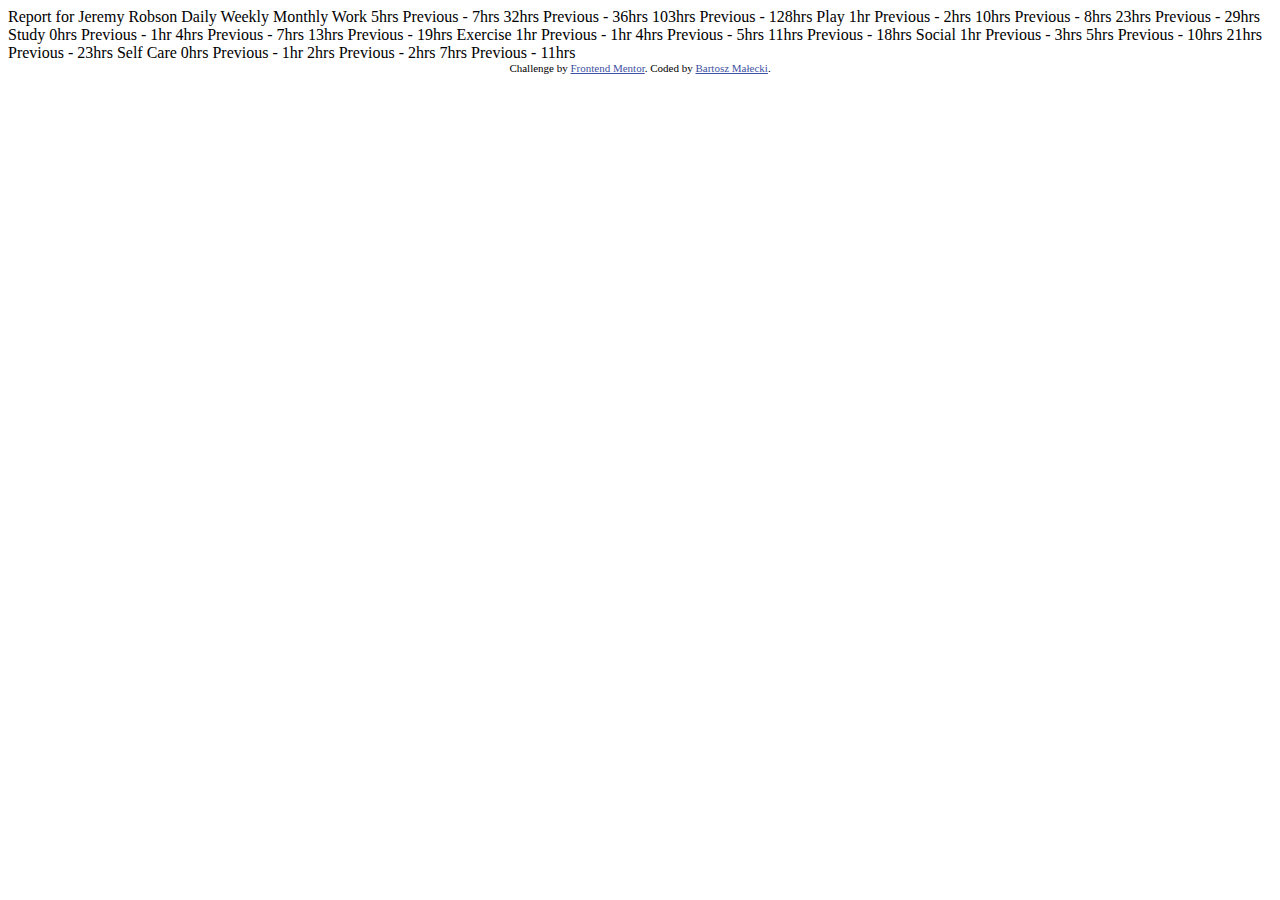
==== src/pages/index.html @ 53db72f7 "prepared folder" ====
<!DOCTYPE html>
<html lang="en">
  <head>
    <meta charset="UTF-8" />
    <meta name="viewport" content="width=device-width, initial-scale=1.0" />
    <link
      rel="icon"
      type="image/png"
      sizes="32x32"
      href="./src/assets/icons/favicon-32x32.png"
    />
    <title>Frontend Mentor | Time tracking dashboard</title>
    <!-- Feel free to remove these styles or customise in your own stylesheet 👍 -->
    <style>
      .attribution {
        font-size: 11px;
        text-align: center;
      }
      .attribution a {
        color: hsl(228, 45%, 44%);
      }
    </style>
  </head>
  <body>
    Report for Jeremy Robson Daily Weekly Monthly Work 5hrs
    <!-- daily -->
    Previous - 7hrs
    <!-- daily -->
    32hrs
    <!-- weekly -->
    Previous - 36hrs
    <!-- weekly -->
    103hrs
    <!-- monthly -->
    Previous - 128hrs
    <!-- monthly -->

    Play 1hr
    <!-- daily -->
    Previous - 2hrs
    <!-- daily -->
    10hrs
    <!-- weekly -->
    Previous - 8hrs
    <!-- weekly -->
    23hrs
    <!-- monthly -->
    Previous - 29hrs
    <!-- monthly -->

    Study 0hrs
    <!-- daily -->
    Previous - 1hr
    <!-- daily -->
    4hrs
    <!-- weekly -->
    Previous - 7hrs
    <!-- weekly -->
    13hrs
    <!-- monthly -->
    Previous - 19hrs
    <!-- monthly -->

    Exercise 1hr
    <!-- daily -->
    Previous - 1hr
    <!-- daily -->
    4hrs
    <!-- weekly -->
    Previous - 5hrs
    <!-- weekly -->
    11hrs
    <!-- monthly -->
    Previous - 18hrs
    <!-- monthly -->

    Social 1hr
    <!-- daily -->
    Previous - 3hrs
    <!-- daily -->
    5hrs
    <!-- weekly -->
    Previous - 10hrs
    <!-- weekly -->
    21hrs
    <!-- monthly -->
    Previous - 23hrs
    <!-- monthly -->

    Self Care 0hrs
    <!-- daily -->
    Previous - 1hr
    <!-- daily -->
    2hrs
    <!-- weekly -->
    Previous - 2hrs
    <!-- weekly -->
    7hrs
    <!-- monthly -->
    Previous - 11hrs
    <!-- monthly -->

    <div class="attribution">
      Challenge by
      <a href="https://www.frontendmentor.io?ref=challenge" target="_blank"
        >Frontend Mentor</a
      >. Coded by
      <a href="https://github.com/bartosz-malecki" target="_blank"
        >Bartosz Małecki</a
      >.
    </div>
  </body>
</html>
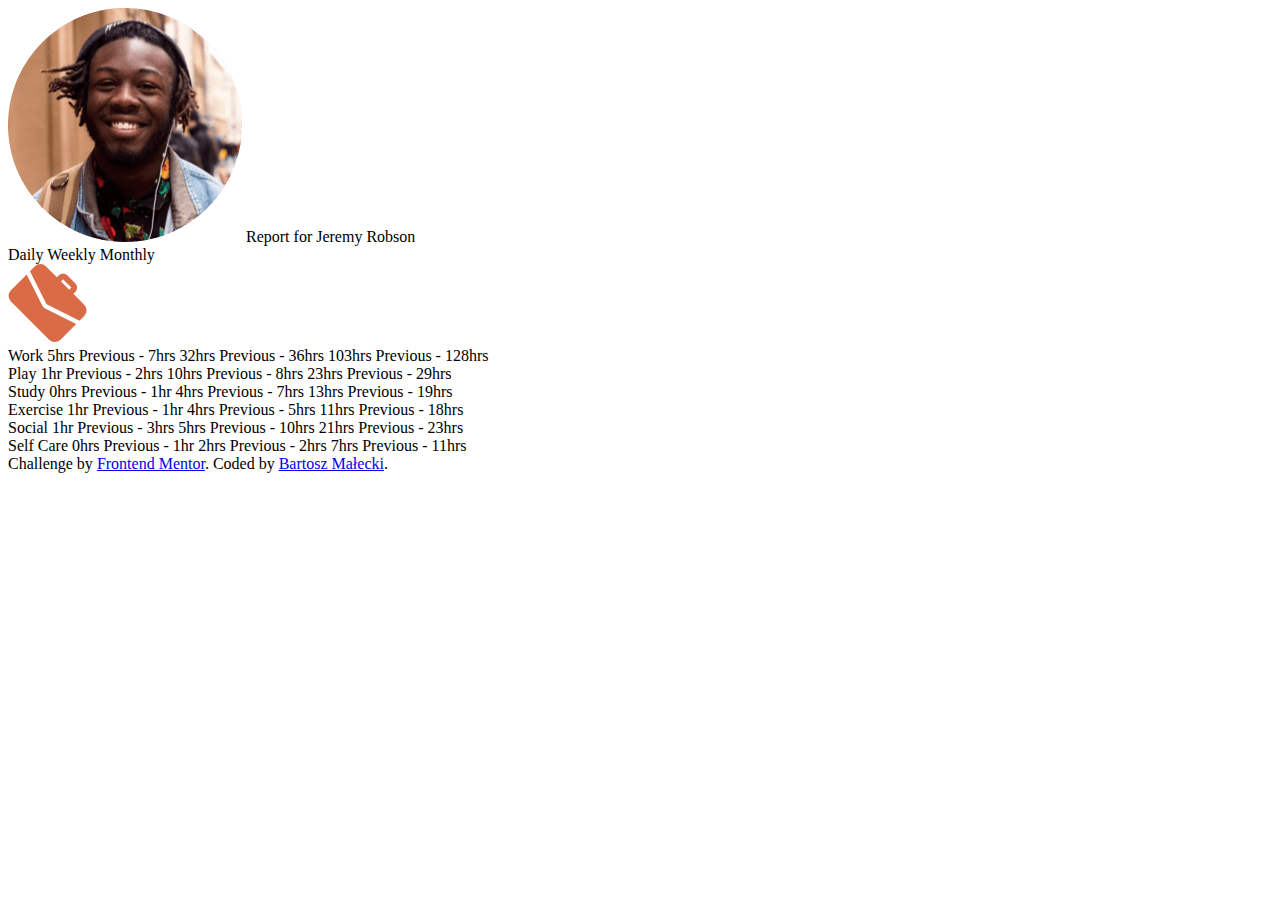
==== commit 51260da0: "element window icon position" ====
--- a/src/pages/index.html
+++ b/src/pages/index.html
@@ -10,104 +10,141 @@
       href="./src/assets/icons/favicon-32x32.png"
     />
     <title>Frontend Mentor | Time tracking dashboard</title>
-    <!-- Feel free to remove these styles or customise in your own stylesheet 👍 -->
-    <style>
-      .attribution {
-        font-size: 11px;
-        text-align: center;
-      }
-      .attribution a {
-        color: hsl(228, 45%, 44%);
-      }
-    </style>
   </head>
   <body>
-    Report for Jeremy Robson Daily Weekly Monthly Work 5hrs
-    <!-- daily -->
-    Previous - 7hrs
-    <!-- daily -->
-    32hrs
-    <!-- weekly -->
-    Previous - 36hrs
-    <!-- weekly -->
-    103hrs
-    <!-- monthly -->
-    Previous - 128hrs
-    <!-- monthly -->
+    <main>
+      <div class="grid-wrapper">
+        <article class="element__main">
+          <div class="element__window--main">
+            <img
+              src="../assets/icons/image-jeremy.png"
+              alt="Jeremy's photo"
+              class="element__window--icon"
+            />
+            Report for Jeremy Robson
+          </div>
+          <div class="element__content">Daily Weekly Monthly</div>
+        </article>
 
-    Play 1hr
-    <!-- daily -->
-    Previous - 2hrs
-    <!-- daily -->
-    10hrs
-    <!-- weekly -->
-    Previous - 8hrs
-    <!-- weekly -->
-    23hrs
-    <!-- monthly -->
-    Previous - 29hrs
-    <!-- monthly -->
+        <article class="element">
+          <div class="element__window element__window--work">
+            <img
+              class="element__icon"
+              src="../assets/img/icon-work.svg"
+              alt="work's icon"
+            />
+          </div>
+          <div class="element__content">
+            Work 5hrs
+            <!-- daily -->
+            Previous - 7hrs
+            <!-- daily -->
+            32hrs
+            <!-- weekly -->
+            Previous - 36hrs
+            <!-- weekly -->
+            103hrs
+            <!-- monthly -->
+            Previous - 128hrs
+            <!-- monthly -->
+          </div>
+        </article>
+        <article class="element">
+          <div class="element__window--play"></div>
+          <div class="element__content">
+            Play 1hr
+            <!-- daily -->
+            Previous - 2hrs
+            <!-- daily -->
+            10hrs
+            <!-- weekly -->
+            Previous - 8hrs
+            <!-- weekly -->
+            23hrs
+            <!-- monthly -->
+            Previous - 29hrs
+            <!-- monthly -->
+          </div>
+        </article>
+        <article class="element">
+          <div class="element__window--study"></div>
+          <div class="element__content">
+            Study 0hrs
+            <!-- daily -->
+            Previous - 1hr
+            <!-- daily -->
+            4hrs
+            <!-- weekly -->
+            Previous - 7hrs
+            <!-- weekly -->
+            13hrs
+            <!-- monthly -->
+            Previous - 19hrs
+            <!-- monthly -->
+          </div>
+        </article>
+        <article class="element">
+          <div class="element__window--exercise"></div>
+          <div class="element__content">
+            Exercise 1hr
+            <!-- daily -->
+            Previous - 1hr
+            <!-- daily -->
+            4hrs
+            <!-- weekly -->
+            Previous - 5hrs
+            <!-- weekly -->
+            11hrs
+            <!-- monthly -->
+            Previous - 18hrs
+            <!-- monthly -->
+          </div>
+        </article>
+        <article class="element">
+          <div class="element__window--social"></div>
+          <div class="element__content">
+            Social 1hr
+            <!-- daily -->
+            Previous - 3hrs
+            <!-- daily -->
+            5hrs
+            <!-- weekly -->
+            Previous - 10hrs
+            <!-- weekly -->
+            21hrs
+            <!-- monthly -->
+            Previous - 23hrs
+            <!-- monthly -->
+          </div>
+        </article>
+        <article class="element">
+          <div class="element__window--self-care"></div>
+          <div class="element__content">
+            Self Care 0hrs
+            <!-- daily -->
+            Previous - 1hr
+            <!-- daily -->
+            2hrs
+            <!-- weekly -->
+            Previous - 2hrs
+            <!-- weekly -->
+            7hrs
+            <!-- monthly -->
+            Previous - 11hrs
+            <!-- monthly -->
+          </div>
+        </article>
+      </div>
 
-    Study 0hrs
-    <!-- daily -->
-    Previous - 1hr
-    <!-- daily -->
-    4hrs
-    <!-- weekly -->
-    Previous - 7hrs
-    <!-- weekly -->
-    13hrs
-    <!-- monthly -->
-    Previous - 19hrs
-    <!-- monthly -->
-
-    Exercise 1hr
-    <!-- daily -->
-    Previous - 1hr
-    <!-- daily -->
-    4hrs
-    <!-- weekly -->
-    Previous - 5hrs
-    <!-- weekly -->
-    11hrs
-    <!-- monthly -->
-    Previous - 18hrs
-    <!-- monthly -->
-
-    Social 1hr
-    <!-- daily -->
-    Previous - 3hrs
-    <!-- daily -->
-    5hrs
-    <!-- weekly -->
-    Previous - 10hrs
-    <!-- weekly -->
-    21hrs
-    <!-- monthly -->
-    Previous - 23hrs
-    <!-- monthly -->
-
-    Self Care 0hrs
-    <!-- daily -->
-    Previous - 1hr
-    <!-- daily -->
-    2hrs
-    <!-- weekly -->
-    Previous - 2hrs
-    <!-- weekly -->
-    7hrs
-    <!-- monthly -->
-    Previous - 11hrs
-    <!-- monthly -->
-
-    <div class="attribution">
-      Challenge by
-      <a href="https://www.frontendmentor.io?ref=challenge" target="_blank"
-        >Frontend Mentor</a
-      >. Coded by
-      <a href="https://github.com/bartosz-malecki" target="_blank"
-        >Bartosz Małecki</a
-      >.
-    </div>
+      <div class="attribution">
+        Challenge by
+        <a href="https://www.frontendmentor.io?ref=challenge" target="_blank"
+          >Frontend Mentor</a
+        >. Coded by
+        <a href="https://github.com/bartosz-malecki" target="_blank"
+          >Bartosz Małecki</a
+        >.
+      </div>
+    </main>
   </body>
 </html>
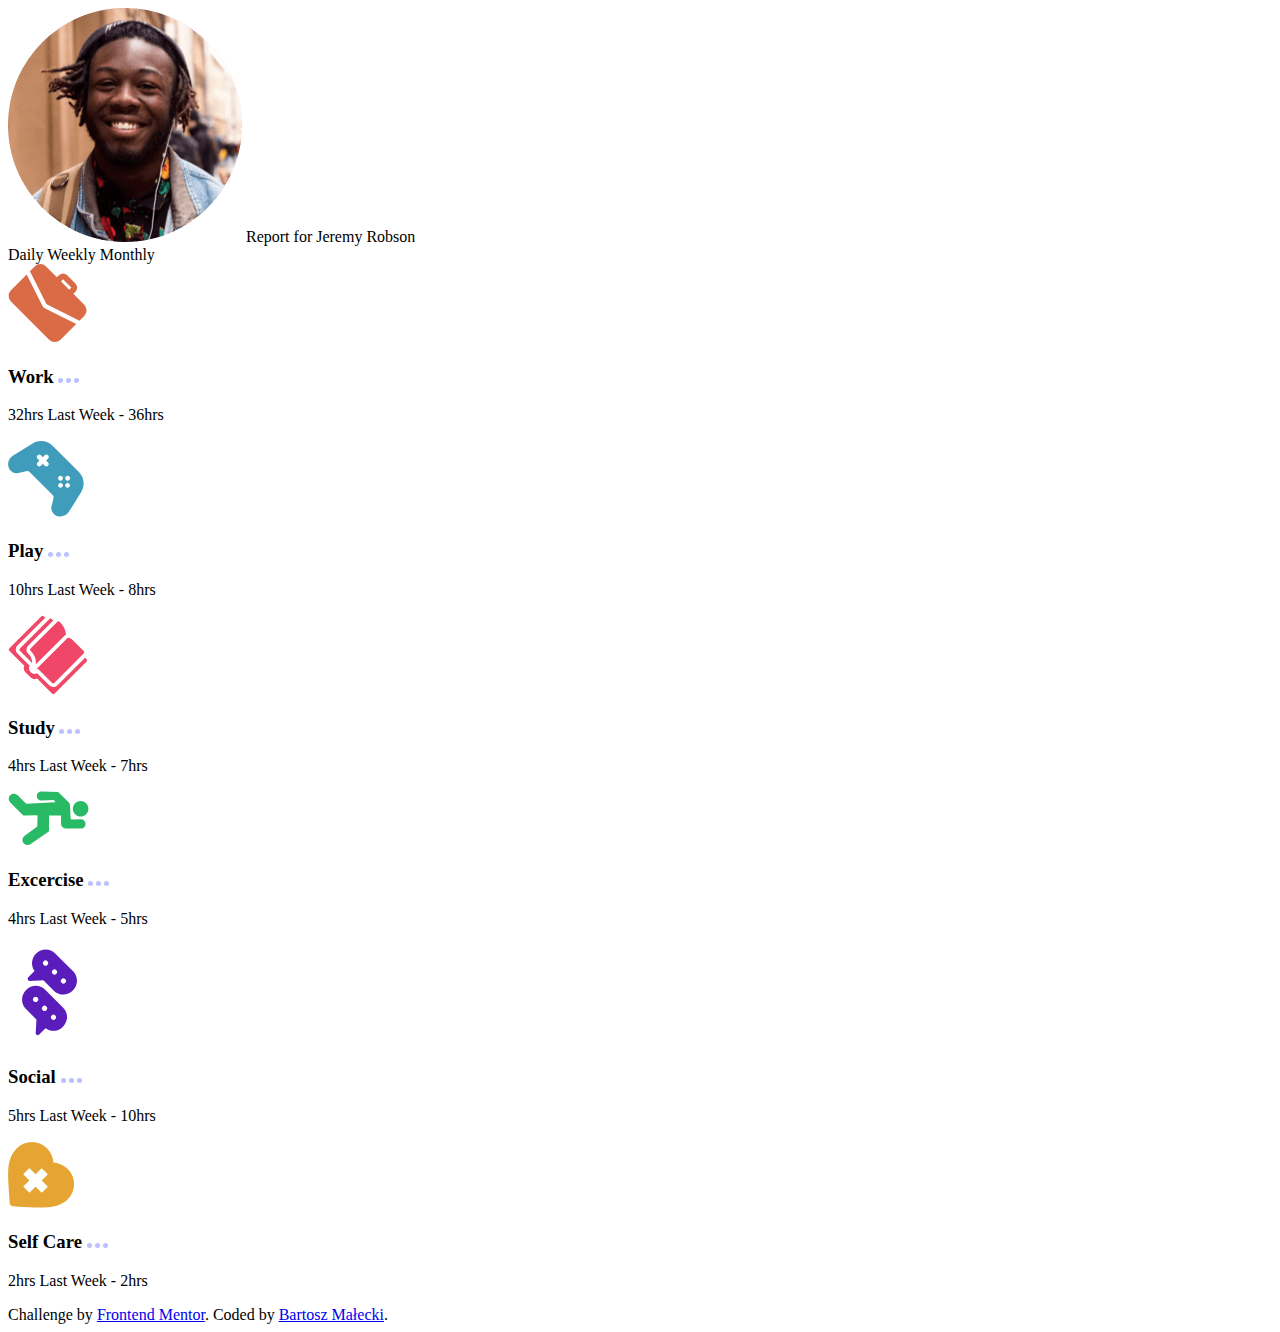
==== commit 50d7a145: "elements done" ====
--- a/src/pages/index.html
+++ b/src/pages/index.html
@@ -26,8 +26,8 @@
           <div class="element__content">Daily Weekly Monthly</div>
         </article>
 
-        <article class="element">
-          <div class="element__window element__window--work">
+        <article class="element element__work">
+          <div class="element__window">
             <img
               class="element__icon"
               src="../assets/img/icon-work.svg"
@@ -35,102 +35,193 @@
             />
           </div>
           <div class="element__content">
-            Work 5hrs
-            <!-- daily -->
-            Previous - 7hrs
-            <!-- daily -->
-            32hrs
-            <!-- weekly -->
-            Previous - 36hrs
-            <!-- weekly -->
-            103hrs
-            <!-- monthly -->
-            Previous - 128hrs
-            <!-- monthly -->
-          </div>
-        </article>
-        <article class="element">
-          <div class="element__window--play"></div>
-          <div class="element__content">
-            Play 1hr
-            <!-- daily -->
-            Previous - 2hrs
-            <!-- daily -->
-            10hrs
-            <!-- weekly -->
-            Previous - 8hrs
-            <!-- weekly -->
-            23hrs
-            <!-- monthly -->
-            Previous - 29hrs
-            <!-- monthly -->
-          </div>
-        </article>
-        <article class="element">
-          <div class="element__window--study"></div>
-          <div class="element__content">
-            Study 0hrs
-            <!-- daily -->
-            Previous - 1hr
-            <!-- daily -->
-            4hrs
-            <!-- weekly -->
-            Previous - 7hrs
-            <!-- weekly -->
-            13hrs
-            <!-- monthly -->
-            Previous - 19hrs
-            <!-- monthly -->
-          </div>
-        </article>
-        <article class="element">
-          <div class="element__window--exercise"></div>
-          <div class="element__content">
-            Exercise 1hr
-            <!-- daily -->
-            Previous - 1hr
-            <!-- daily -->
-            4hrs
-            <!-- weekly -->
-            Previous - 5hrs
-            <!-- weekly -->
-            11hrs
-            <!-- monthly -->
-            Previous - 18hrs
-            <!-- monthly -->
-          </div>
-        </article>
-        <article class="element">
-          <div class="element__window--social"></div>
-          <div class="element__content">
-            Social 1hr
-            <!-- daily -->
-            Previous - 3hrs
-            <!-- daily -->
-            5hrs
-            <!-- weekly -->
-            Previous - 10hrs
-            <!-- weekly -->
-            21hrs
-            <!-- monthly -->
-            Previous - 23hrs
-            <!-- monthly -->
-          </div>
-        </article>
-        <article class="element">
-          <div class="element__window--self-care"></div>
-          <div class="element__content">
-            Self Care 0hrs
-            <!-- daily -->
-            Previous - 1hr
-            <!-- daily -->
-            2hrs
-            <!-- weekly -->
-            Previous - 2hrs
-            <!-- weekly -->
-            7hrs
-            <!-- monthly -->
-            Previous - 11hrs
+            <h3 class="element__title element__grid">
+              <span class="element__label">Work</span>
+              <span class="element__elipses"
+                ><img src="../assets/img/icon-ellipsis.svg" alt="" class=""
+              /></span>
+            </h3>
+            <p class="element__grid">
+              <span class="element__time">32hrs</span>
+              <span class="element__lastweek">Last Week - 36hrs</span>
+            </p>
+            <!-- 5hrs -->
+            <!-- daily -->
+            <!-- Previous - 7hrs -->
+            <!-- daily -->
+
+            <!-- weekly -->
+
+            <!-- weekly -->
+            <!-- 103hrs -->
+            <!-- monthly -->
+            <!-- Previous - 128hrs -->
+            <!-- monthly -->
+          </div>
+        </article>
+        <article class="element element__play">
+          <div class="element__window">
+            <img
+              class="element__icon"
+              src="../assets/img/icon-play.svg"
+              alt="play's icon"
+            />
+          </div>
+          <div class="element__content">
+            <h3 class="element__title element__grid">
+              <span class="element__label">Play</span>
+              <span class="element__elipses"
+                ><img src="../assets/img/icon-ellipsis.svg" alt="" class=""
+              /></span>
+            </h3>
+            <p class="element__grid">
+              <span class="element__time">10hrs</span>
+              <span class="element__lastweek">Last Week - 8hrs</span>
+            </p>
+            <!--  1hr -->
+            <!-- daily -->
+            <!-- Previous - 2hrs -->
+            <!-- daily -->
+
+            <!-- weekly -->
+            <!-- Previous - 8hrs -->
+            <!-- weekly -->
+            <!-- 23hrs -->
+            <!-- monthly -->
+            <!-- Previous - 29hrs -->
+            <!-- monthly -->
+          </div>
+        </article>
+
+        <article class="element element__study">
+          <div class="element__window">
+            <img
+              class="element__icon"
+              src="../assets/img/icon-study.svg"
+              alt="study's icon"
+            />
+          </div>
+          <div class="element__content">
+            <h3 class="element__title element__grid">
+              <span class="element__label">Study</span>
+              <span class="element__elipses"
+                ><img src="../assets/img/icon-ellipsis.svg" alt="" class=""
+              /></span>
+            </h3>
+            <p class="element__grid">
+              <span class="element__time">4hrs</span>
+              <span class="element__lastweek">Last Week - 7hrs</span>
+            </p>
+            <!-- 0hrs -->
+            <!-- daily -->
+            <!-- Previous - 1hr -->
+            <!-- daily -->
+
+            <!-- weekly -->
+
+            <!-- weekly -->
+            <!-- 13hrs -->
+            <!-- monthly -->
+            <!-- Previous - 19hrs -->
+            <!-- monthly -->
+          </div>
+        </article>
+        <article class="element element__excercise">
+          <div class="element__window">
+            <img
+              class="element__icon"
+              src="../assets/img/icon-exercise.svg"
+              alt="excercise's icon"
+            />
+          </div>
+          <div class="element__content">
+            <h3 class="element__title element__grid">
+              <span class="element__label">Excercise</span>
+              <span class="element__elipses"
+                ><img src="../assets/img/icon-ellipsis.svg" alt="" class=""
+              /></span>
+            </h3>
+            <p class="element__grid">
+              <span class="element__time">4hrs</span>
+              <span class="element__lastweek">Last Week - 5hrs</span>
+            </p>
+            <!-- 1hr -->
+            <!-- daily -->
+            <!-- Previous - 1hr -->
+            <!-- daily -->
+
+            <!-- weekly -->
+
+            <!-- weekly -->
+            <!-- 11hrs -->
+            <!-- monthly -->
+            <!-- Previous - 18hrs -->
+            <!-- monthly -->
+          </div>
+        </article>
+        <article class="element element__social">
+          <div class="element__window">
+            <img
+              class="element__icon"
+              src="../assets/img/icon-social.svg"
+              alt="social's icon"
+            />
+          </div>
+          <div class="element__content">
+            <h3 class="element__title element__grid">
+              <span class="element__label">Social</span>
+              <span class="element__elipses"
+                ><img src="../assets/img/icon-ellipsis.svg" alt="" class=""
+              /></span>
+            </h3>
+            <p class="element__grid">
+              <span class="element__time">5hrs</span>
+              <span class="element__lastweek">Last Week - 10hrs</span>
+            </p>
+            <!-- 1hr -->
+            <!-- daily -->
+            <!-- Previous - 3hrs -->
+            <!-- daily -->
+
+            <!-- weekly -->
+
+            <!-- weekly -->
+            <!-- 21hrs -->
+            <!-- monthly -->
+            <!-- Previous - 23hrs -->
+            <!-- monthly -->
+          </div>
+        </article>
+        <article class="element element__self-care">
+          <div class="element__window">
+            <img
+              class="element__icon"
+              src="../assets/img/icon-self-care.svg"
+              alt="social's icon"
+            />
+          </div>
+          <div class="element__content">
+            <h3 class="element__title element__grid">
+              <span class="element__label">Self Care</span>
+              <span class="element__elipses"
+                ><img src="../assets/img/icon-ellipsis.svg" alt="" class=""
+              /></span>
+            </h3>
+            <p class="element__grid">
+              <span class="element__time">2hrs</span>
+              <span class="element__lastweek">Last Week - 2hrs</span>
+            </p>
+            <!-- 0hrs -->
+            <!-- daily -->
+            <!-- Previous - 1hr -->
+            <!-- daily -->
+
+            <!-- weekly -->
+
+            <!-- weekly -->
+            <!-- 7hrs -->
+            <!-- monthly -->
+            <!-- Previous - 11hrs -->
             <!-- monthly -->
           </div>
         </article>
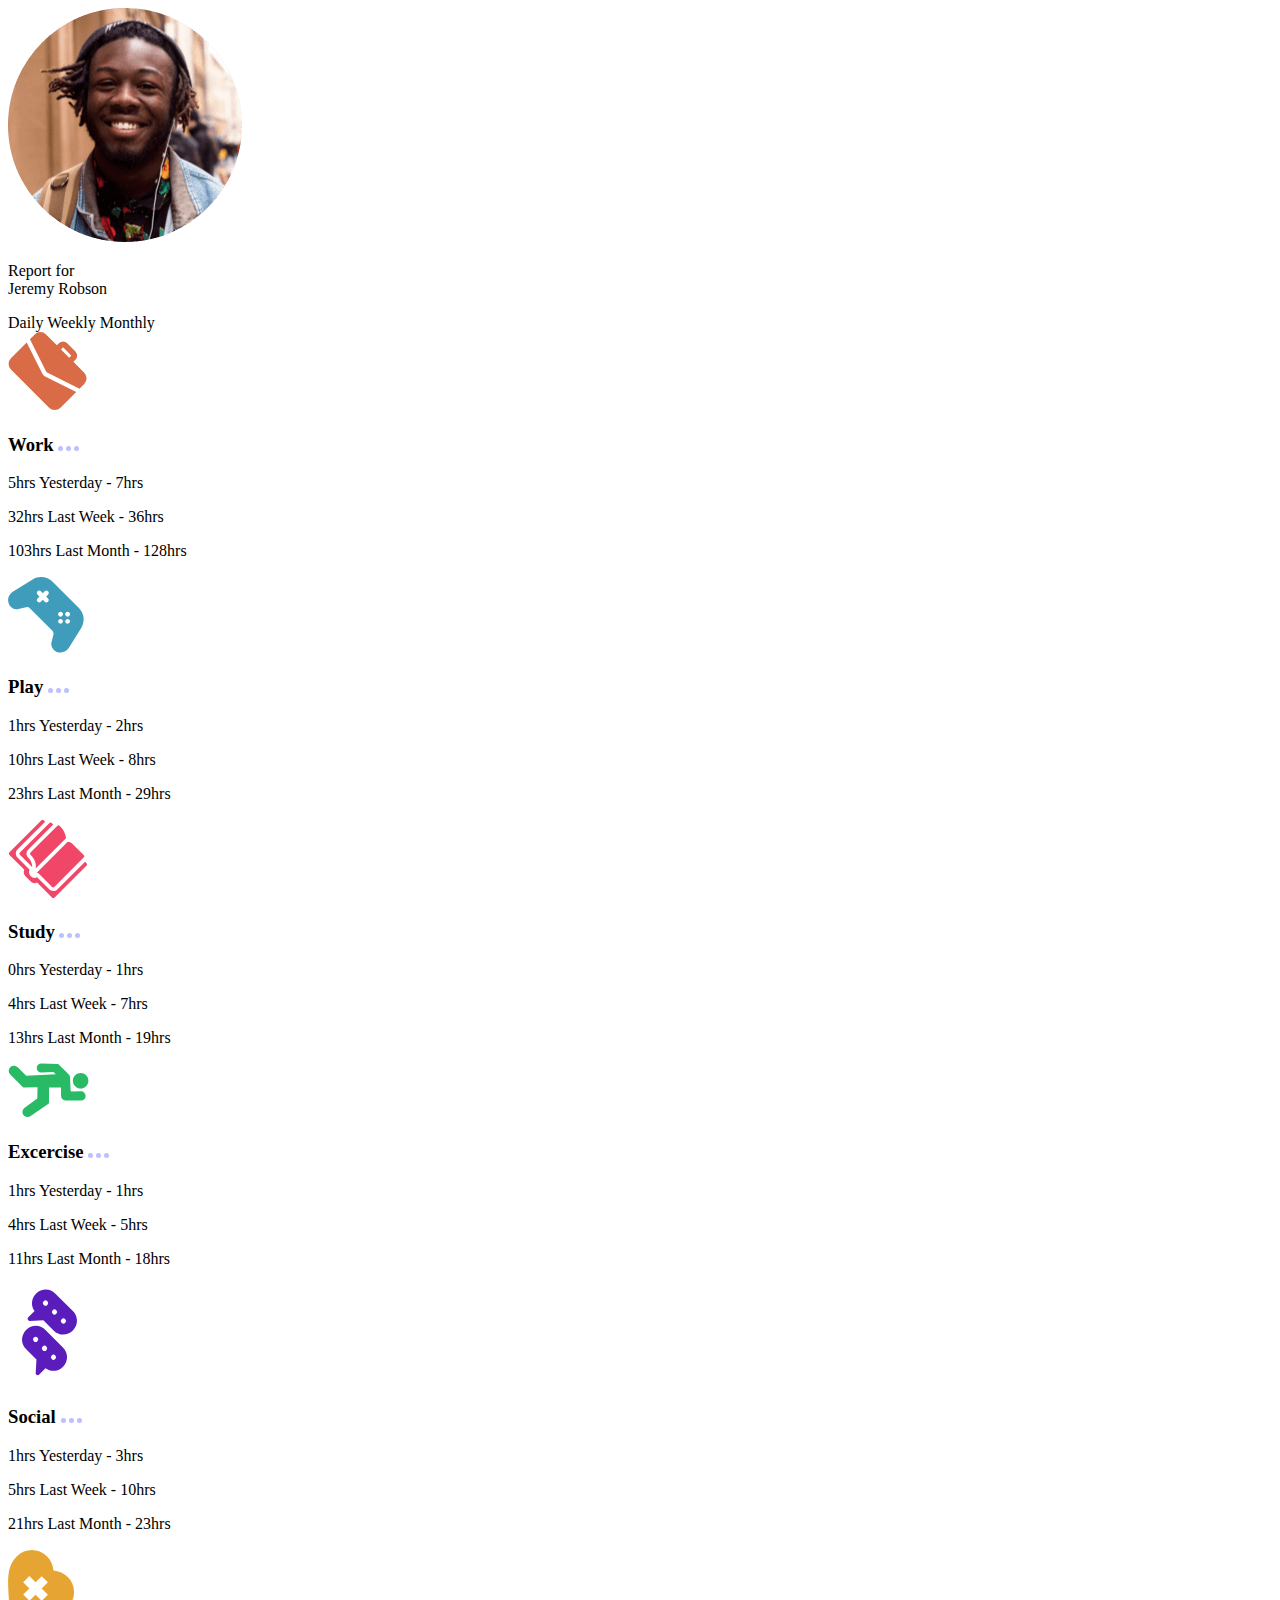
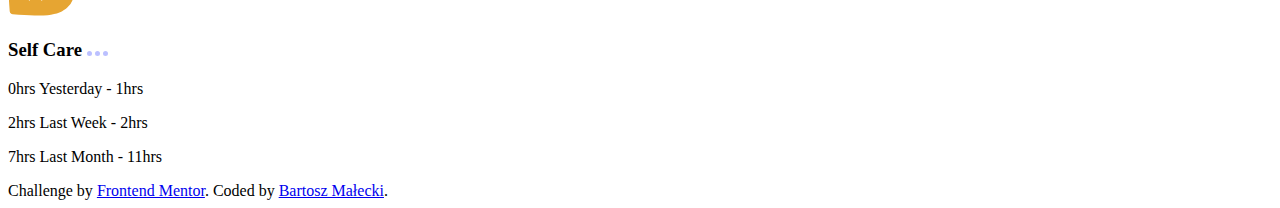
==== commit ac469c3f: "some styles changed" ====
--- a/src/pages/index.html
+++ b/src/pages/index.html
@@ -14,16 +14,23 @@
   <body>
     <main>
       <div class="grid-wrapper">
-        <article class="element__main">
-          <div class="element__window--main">
+        <article class="element element__main">
+          <div class="element__window--main element__grid">
             <img
               src="../assets/icons/image-jeremy.png"
               alt="Jeremy's photo"
               class="element__window--icon"
             />
-            Report for Jeremy Robson
-          </div>
-          <div class="element__content">Daily Weekly Monthly</div>
+            <p>
+              <span class="subtitle">Report for</span> <br />
+              <span class="name">Jeremy Robson</span>
+            </p>
+          </div>
+          <div class="element__content element__content--main">
+            <span class="daily--js">Daily</span>
+            <span class="weekly--js">Weekly</span>
+            <span class="monthly--js">Monthly</span>
+          </div>
         </article>
 
         <article class="element element__work">
@@ -38,25 +45,24 @@
             <h3 class="element__title element__grid">
               <span class="element__label">Work</span>
               <span class="element__elipses"
-                ><img src="../assets/img/icon-ellipsis.svg" alt="" class=""
-              /></span>
-            </h3>
-            <p class="element__grid">
+                ><img
+                  src="../assets/img/icon-ellipsis.svg"
+                  alt="elipses"
+                  class="element__elipses--icon"
+              /></span>
+            </h3>
+            <p class="element__grid daily hidden">
+              <span class="element__time">5hrs</span>
+              <span class="element__lastweek">Yesterday - 7hrs</span>
+            </p>
+            <p class="element__grid weekly">
               <span class="element__time">32hrs</span>
               <span class="element__lastweek">Last Week - 36hrs</span>
             </p>
-            <!-- 5hrs -->
-            <!-- daily -->
-            <!-- Previous - 7hrs -->
-            <!-- daily -->
-
-            <!-- weekly -->
-
-            <!-- weekly -->
-            <!-- 103hrs -->
-            <!-- monthly -->
-            <!-- Previous - 128hrs -->
-            <!-- monthly -->
+            <p class="element__grid monthly hidden">
+              <span class="element__time">103hrs</span>
+              <span class="element__lastweek">Last Month - 128hrs</span>
+            </p>
           </div>
         </article>
         <article class="element element__play">
@@ -74,22 +80,18 @@
                 ><img src="../assets/img/icon-ellipsis.svg" alt="" class=""
               /></span>
             </h3>
-            <p class="element__grid">
+            <p class="element__grid daily hidden">
+              <span class="element__time">1hrs</span>
+              <span class="element__lastweek">Yesterday - 2hrs</span>
+            </p>
+            <p class="element__grid weekly">
               <span class="element__time">10hrs</span>
               <span class="element__lastweek">Last Week - 8hrs</span>
             </p>
-            <!--  1hr -->
-            <!-- daily -->
-            <!-- Previous - 2hrs -->
-            <!-- daily -->
-
-            <!-- weekly -->
-            <!-- Previous - 8hrs -->
-            <!-- weekly -->
-            <!-- 23hrs -->
-            <!-- monthly -->
-            <!-- Previous - 29hrs -->
-            <!-- monthly -->
+            <p class="element__grid monthly hidden">
+              <span class="element__time">23hrs</span>
+              <span class="element__lastweek">Last Month - 29hrs</span>
+            </p>
           </div>
         </article>
 
@@ -108,22 +110,19 @@
                 ><img src="../assets/img/icon-ellipsis.svg" alt="" class=""
               /></span>
             </h3>
-            <p class="element__grid">
+
+            <p class="element__grid daily hidden">
+              <span class="element__time">0hrs</span>
+              <span class="element__lastweek">Yesterday - 1hrs</span>
+            </p>
+            <p class="element__grid weekly">
               <span class="element__time">4hrs</span>
               <span class="element__lastweek">Last Week - 7hrs</span>
             </p>
-            <!-- 0hrs -->
-            <!-- daily -->
-            <!-- Previous - 1hr -->
-            <!-- daily -->
-
-            <!-- weekly -->
-
-            <!-- weekly -->
-            <!-- 13hrs -->
-            <!-- monthly -->
-            <!-- Previous - 19hrs -->
-            <!-- monthly -->
+            <p class="element__grid monthly hidden">
+              <span class="element__time">13hrs</span>
+              <span class="element__lastweek">Last Month - 19hrs</span>
+            </p>
           </div>
         </article>
         <article class="element element__excercise">
@@ -141,22 +140,19 @@
                 ><img src="../assets/img/icon-ellipsis.svg" alt="" class=""
               /></span>
             </h3>
-            <p class="element__grid">
+
+            <p class="element__grid daily hidden">
+              <span class="element__time">1hrs</span>
+              <span class="element__lastweek">Yesterday - 1hrs</span>
+            </p>
+            <p class="element__grid weekly">
               <span class="element__time">4hrs</span>
               <span class="element__lastweek">Last Week - 5hrs</span>
             </p>
-            <!-- 1hr -->
-            <!-- daily -->
-            <!-- Previous - 1hr -->
-            <!-- daily -->
-
-            <!-- weekly -->
-
-            <!-- weekly -->
-            <!-- 11hrs -->
-            <!-- monthly -->
-            <!-- Previous - 18hrs -->
-            <!-- monthly -->
+            <p class="element__grid monthly hidden">
+              <span class="element__time">11hrs</span>
+              <span class="element__lastweek">Last Month - 18hrs</span>
+            </p>
           </div>
         </article>
         <article class="element element__social">
@@ -174,22 +170,19 @@
                 ><img src="../assets/img/icon-ellipsis.svg" alt="" class=""
               /></span>
             </h3>
-            <p class="element__grid">
+
+            <p class="element__grid daily hidden">
+              <span class="element__time">1hrs</span>
+              <span class="element__lastweek">Yesterday - 3hrs</span>
+            </p>
+            <p class="element__grid weekly">
               <span class="element__time">5hrs</span>
               <span class="element__lastweek">Last Week - 10hrs</span>
             </p>
-            <!-- 1hr -->
-            <!-- daily -->
-            <!-- Previous - 3hrs -->
-            <!-- daily -->
-
-            <!-- weekly -->
-
-            <!-- weekly -->
-            <!-- 21hrs -->
-            <!-- monthly -->
-            <!-- Previous - 23hrs -->
-            <!-- monthly -->
+            <p class="element__grid monthly hidden">
+              <span class="element__time">21hrs</span>
+              <span class="element__lastweek">Last Month - 23hrs</span>
+            </p>
           </div>
         </article>
         <article class="element element__self-care">
@@ -207,22 +200,19 @@
                 ><img src="../assets/img/icon-ellipsis.svg" alt="" class=""
               /></span>
             </h3>
-            <p class="element__grid">
+
+            <p class="element__grid daily hidden">
+              <span class="element__time">0hrs</span>
+              <span class="element__lastweek">Yesterday - 1hrs</span>
+            </p>
+            <p class="element__grid weekly">
               <span class="element__time">2hrs</span>
               <span class="element__lastweek">Last Week - 2hrs</span>
             </p>
-            <!-- 0hrs -->
-            <!-- daily -->
-            <!-- Previous - 1hr -->
-            <!-- daily -->
-
-            <!-- weekly -->
-
-            <!-- weekly -->
-            <!-- 7hrs -->
-            <!-- monthly -->
-            <!-- Previous - 11hrs -->
-            <!-- monthly -->
+            <p class="element__grid monthly hidden">
+              <span class="element__time">7hrs</span>
+              <span class="element__lastweek">Last Month - 11hrs</span>
+            </p>
           </div>
         </article>
       </div>
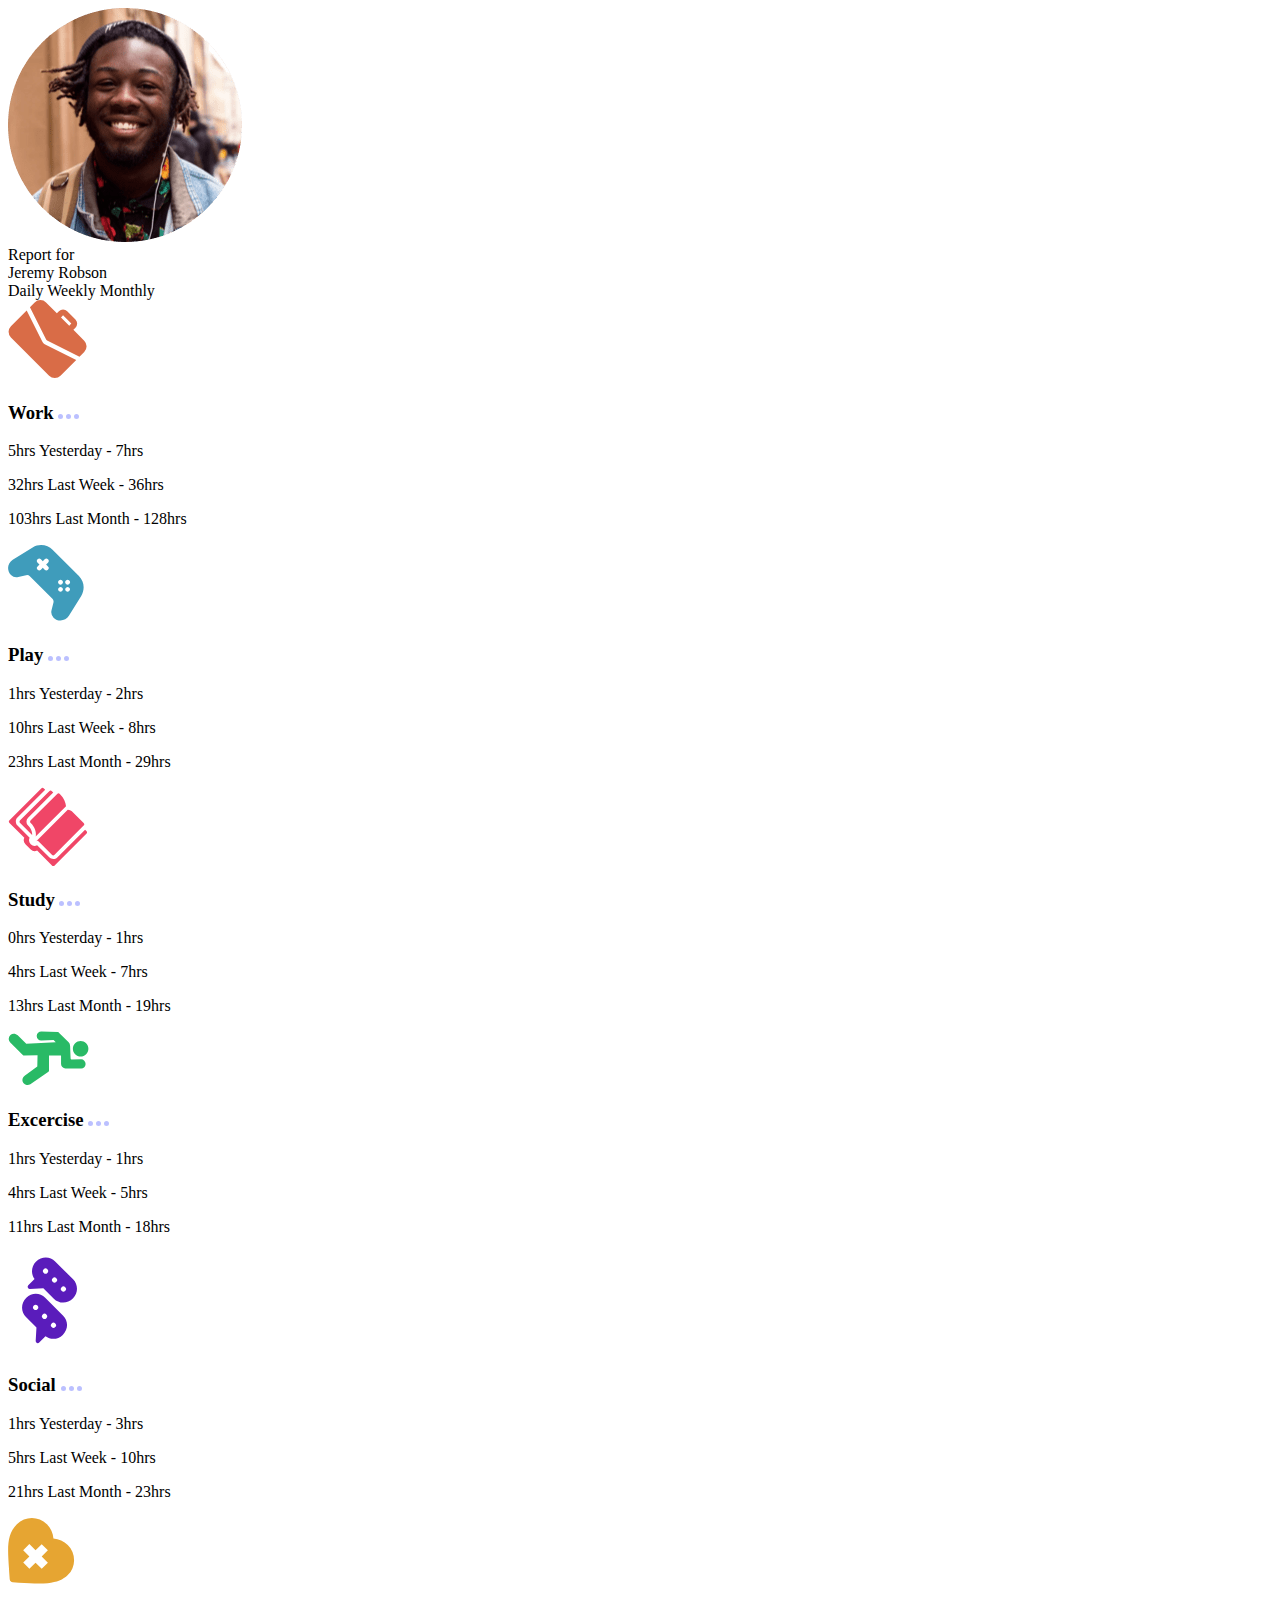
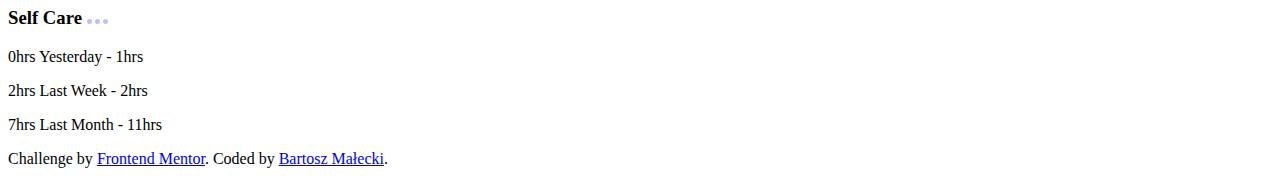
==== commit e0566b96: "desktop started" ====
--- a/src/pages/index.html
+++ b/src/pages/index.html
@@ -21,10 +21,10 @@
               alt="Jeremy's photo"
               class="element__window--icon"
             />
-            <p>
+            <div class="element__window--description">
               <span class="subtitle">Report for</span> <br />
               <span class="name">Jeremy Robson</span>
-            </p>
+            </div>
           </div>
           <div class="element__content element__content--main">
             <span class="daily--js">Daily</span>
@@ -45,10 +45,7 @@
             <h3 class="element__title element__grid">
               <span class="element__label">Work</span>
               <span class="element__elipses"
-                ><img
-                  src="../assets/img/icon-ellipsis.svg"
-                  alt="elipses"
-                  class="element__elipses--icon"
+                ><img src="../assets/img/icon-ellipsis.svg" alt="elipses"
               /></span>
             </h3>
             <p class="element__grid daily hidden">
